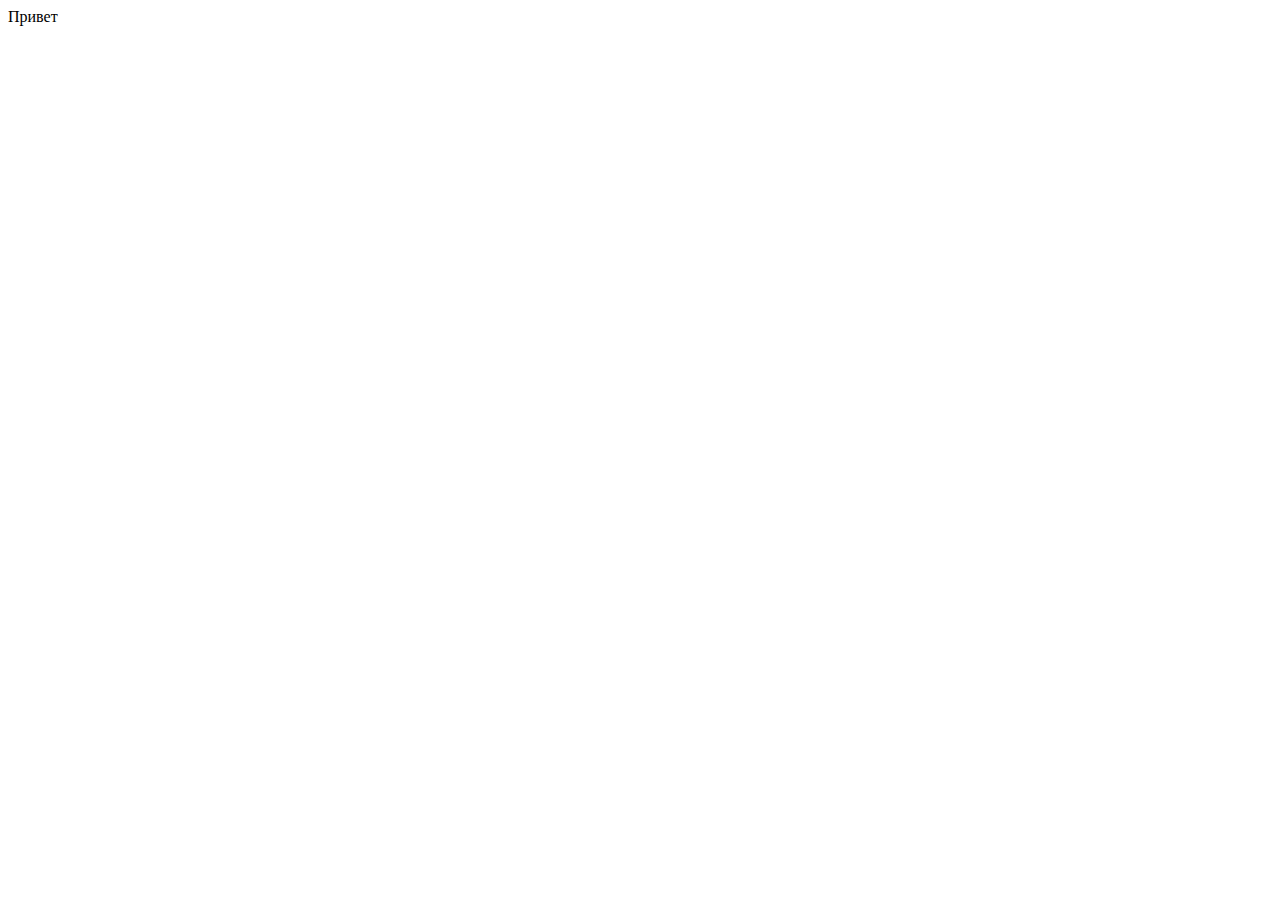
==== front/index.html @ cd2bcb20 "front" ====
<!DOCTYPE html>
<html lang="ru">
<head>
    <meta charset="UTF-8">
    <meta name="viewport" content="width=device-width, initial-scale=1.0">
    <title>Проверка</title>
</head>
<body>
    Привет
</body>
</html>
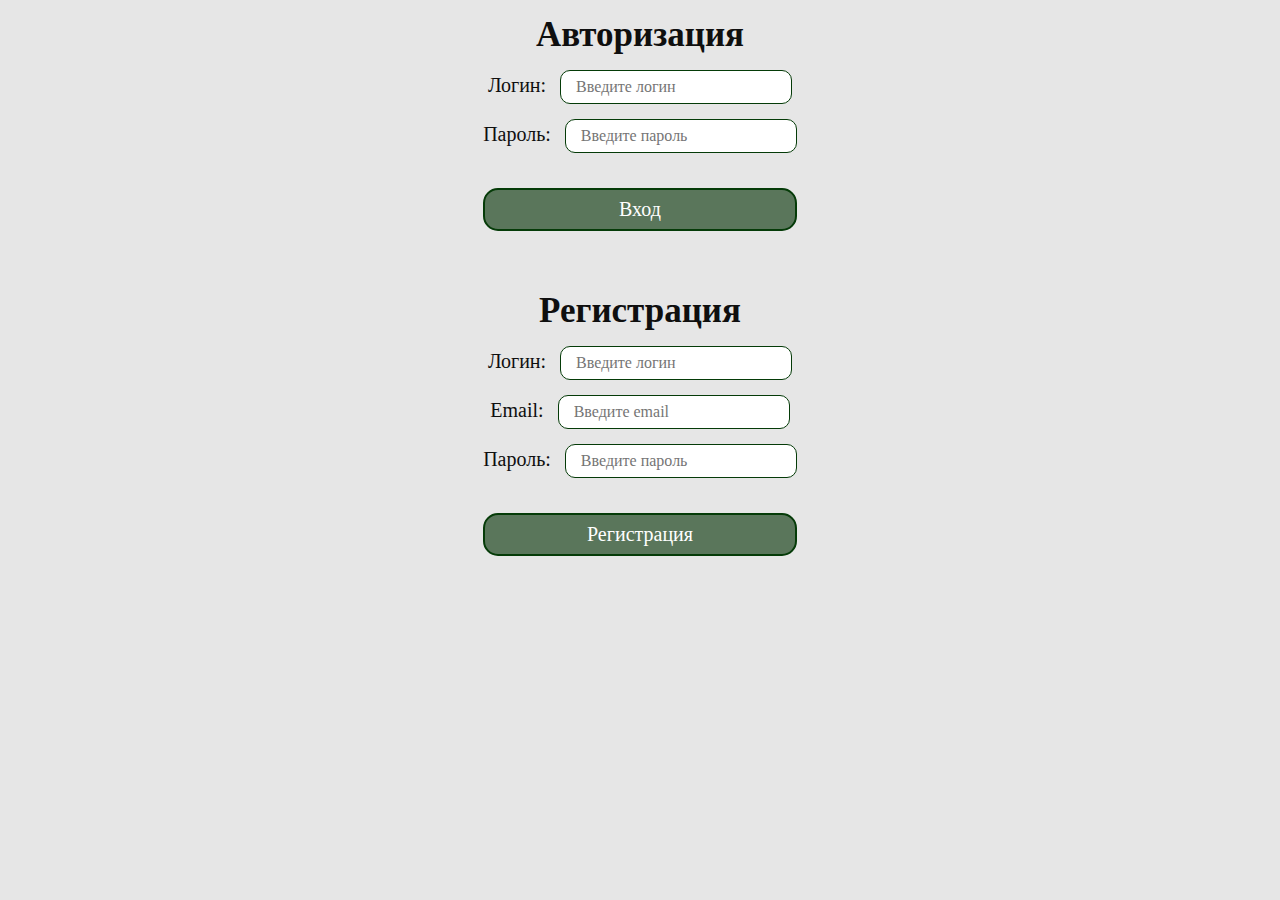
==== commit 7d60cb91: "начало фротна" ====
--- a/front/index.html
+++ b/front/index.html
@@ -3,9 +3,104 @@
 <head>
     <meta charset="UTF-8">
     <meta name="viewport" content="width=device-width, initial-scale=1.0">
+    <link rel="stylesheet" href="css/style.css" />
     <title>Проверка</title>
 </head>
 <body>
-    Привет
+    <div class="auth">
+        <h2 class="auth__title">Авторизация</h2>
+
+        <form action="" class="auth__form" method="post" id="formLog">
+            <div class="auth__item">
+                <label for="" class="auth__label">Логин:</label>
+                <input type="text" class="auth__input" placeholder="Введите логин" id="logLogin" name="login" required>
+            </div>
+
+            <div class="auth__item">
+                <label for="" class="auth__label">Пароль:</label>
+                <input type="password" class="auth__input" placeholder="Введите пароль" id="logPass" name="password" required>
+            </div>
+
+            <button class="auth__btn" data-form="#formLog">Вход</button>
+        </form>
+    </div>
+
+    <div class="auth">
+        <h2 class="auth__title">Регистрация</h2>
+
+        <form action="" class="auth__form" method="" id="formReg">
+            <div class="auth__item">
+                <label for="" class="auth__label">Логин:</label>
+                <input type="text" class="auth__input" placeholder="Введите логин" id="regLogin" name="login" required>
+            </div>
+
+            <div class="auth__item">
+                <label for="" class="auth__label">Email:</label>
+                <input type="text" class="auth__input" placeholder="Введите email" id="regEmail" name="email" required>
+            </div>
+
+            <div class="auth__item">
+                <label for="" class="auth__label">Пароль:</label>
+                <input type="password" class="auth__input" placeholder="Введите пароль" id="regPass" name="password" required>
+            </div>
+
+            <button class="auth__btn" data-form="#formReg">Регистрация</button>
+        </form>
+    </div>
+
+    <button class="auth__btn exit__btn" id="exit">Выход</button>
+    <table class="table">
+        <tr class="table__row">
+            <th class="table__head">Id</th>
+            <th class="table__head">Логин</th>
+            <th class="table__head">Почта</th>
+            <th class="table__head">Роль</th>
+            <th class="table__head">Пароль</th>
+            <th class="table__head">Удаление</th>
+        </tr>
+
+        <tr class="table__row">
+            <form action="" class="table__form">
+                <td class="table__cell">
+                    <input type="number" class="auth__input table__input" value="1" disabled>
+                </td>
+                <td class="table__cell">
+                    <input type="text" class="auth__input table__input" value="PopoffRI" disabled>
+                </td>
+                <td class="table__cell">
+                    <input type="text" class="auth__input table__input" value="Popoff@bk.ru" disabled>
+                </td>
+                <td class="table__cell">
+                    <input type="text" class="auth__input table__input" value="Препод" disabled>
+                </td>
+                <td class="table__cell">
+                    <input type="password" class="auth__input table__input" value="культурология" disabled>
+                </td>
+                <td class="table__cell">
+                    <button class="table__btn auth__input">Удалить</button>
+                </td>
+            </form>
+        </tr>
+
+        <tr class="table__row">
+            <td class="table__cell">
+                <button class="table__btn auth__input">Изменить</button>
+            </td>
+            <td class="table__cell">
+                <button class="table__btn auth__input">Изменить</button>
+            </td>
+            <td class="table__cell">
+                <button class="table__btn auth__input">Изменить</button>
+            </td>
+            <td class="table__cell">
+                <button class="table__btn auth__input">Изменить</button>
+            </td>
+            <td class="table__cell">
+                <button class="table__btn auth__input">Изменить</button>
+            </td>
+        </tr>
+    </table>
+    <script src="js/app.js"></script>
 </body>
+
 </html>--- a/front/css/style.css
+++ b/front/css/style.css
@@ -0,0 +1,121 @@
+.auth {
+  display: none;
+  flex-direction: column;
+  align-items: center;
+  padding-top: 15px;
+  margin-bottom: 45px;
+}
+.auth.active {
+  display: flex;
+}
+.auth__title {
+  font-size: 35px;
+  margin-bottom: 15px;
+}
+.auth__label {
+  font-size: 20px;
+  margin-right: 10px;
+}
+.auth__item {
+  margin-bottom: 15px;
+}
+.auth__input {
+  font-size: 16px;
+  padding: 7px 15px;
+  border: 1px solid #053b08;
+  border-radius: 10px;
+  color: #000;
+}
+.auth__form {
+  text-align: center;
+}
+.auth__btn {
+  padding: 8px 30px;
+  border: 2px solid #053b08;
+  background-color: #5a765b;
+  color: #fff;
+  font-size: 20px;
+  border-radius: 15px;
+  transition: background-color 0.2s linear;
+  margin-top: 20px;
+  width: 100%;
+}
+.auth__btn:hover {
+  background-color: #053b08;
+}
+
+.table {
+  font-size: 20px;
+  width: 100%;
+  text-align: center;
+  border-collapse: collapse;
+  border: 1px solid #000;
+  display: none;
+}
+.table.active {
+  display: table;
+}
+.table__cell, .table__head {
+  border: 1px solid #000;
+  padding: 15px;
+}
+.table__head {
+  background-color: #c7e6c8;
+}
+
+*,
+*::before,
+*::after {
+  box-sizing: border-box;
+}
+
+body {
+  font-size: 16px;
+  color: #0f0f0f;
+  margin: 0;
+  background-color: #e6e6e6;
+  -webkit-font-smoothing: antialiased;
+}
+
+h1, h2, h3, h4, h5, h6, p {
+  margin: 0;
+}
+
+button {
+  background: none;
+  border: none;
+  font-size: inherit;
+  cursor: pointer;
+  font-family: inherit;
+}
+
+input,
+textarea {
+  font-family: inherit;
+  border: none;
+}
+input:focus,
+textarea:focus {
+  outline: none;
+}
+input:hover,
+textarea:hover {
+  outline: none;
+}
+
+input::-webkit-outer-spin-button,
+input::-webkit-inner-spin-button {
+  -webkit-appearance: none;
+  margin: 0;
+}
+
+.exit__btn {
+  width: auto;
+  float: right;
+  margin-bottom: 10px;
+  margin-right: 10px;
+  display: none;
+}
+.exit__btn.active {
+  display: block;
+}/*# sourceMappingURL=style.css.map */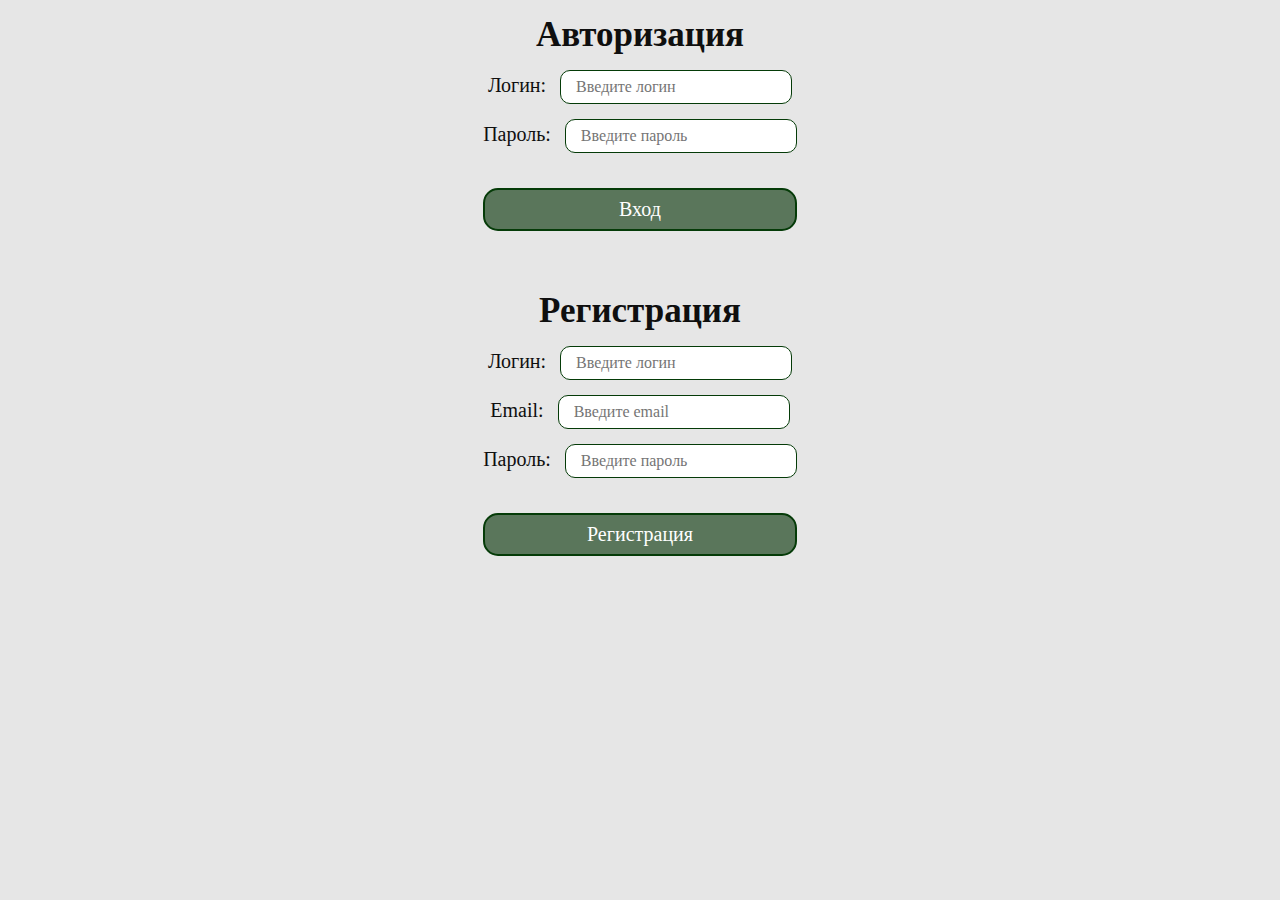
==== commit f1480326: "доделана авторизация" ====
--- a/front/index.html
+++ b/front/index.html
@@ -28,7 +28,7 @@
     <div class="auth">
         <h2 class="auth__title">Регистрация</h2>
 
-        <form action="" class="auth__form" method="" id="formReg">
+        <form class="auth__form" id="formReg">
             <div class="auth__item">
                 <label for="" class="auth__label">Логин:</label>
                 <input type="text" class="auth__input" placeholder="Введите логин" id="regLogin" name="login" required>
@@ -44,7 +44,7 @@
                 <input type="password" class="auth__input" placeholder="Введите пароль" id="regPass" name="password" required>
             </div>
 
-            <button class="auth__btn" data-form="#formReg">Регистрация</button>
+            <button class="auth__btn" type="submit" data-form="#formReg">Регистрация</button>
         </form>
     </div>
 
--- a/front/css/style.css
+++ b/front/css/style.css
@@ -1,121 +1 @@
-.auth {
-  display: none;
-  flex-direction: column;
-  align-items: center;
-  padding-top: 15px;
-  margin-bottom: 45px;
-}
-.auth.active {
-  display: flex;
-}
-.auth__title {
-  font-size: 35px;
-  margin-bottom: 15px;
-}
-.auth__label {
-  font-size: 20px;
-  margin-right: 10px;
-}
-.auth__item {
-  margin-bottom: 15px;
-}
-.auth__input {
-  font-size: 16px;
-  padding: 7px 15px;
-  border: 1px solid #053b08;
-  border-radius: 10px;
-  color: #000;
-}
-.auth__form {
-  text-align: center;
-}
-.auth__btn {
-  padding: 8px 30px;
-  border: 2px solid #053b08;
-  background-color: #5a765b;
-  color: #fff;
-  font-size: 20px;
-  border-radius: 15px;
-  transition: background-color 0.2s linear;
-  margin-top: 20px;
-  width: 100%;
-}
-.auth__btn:hover {
-  background-color: #053b08;
-}
-
-.table {
-  font-size: 20px;
-  width: 100%;
-  text-align: center;
-  border-collapse: collapse;
-  border: 1px solid #000;
-  display: none;
-}
-.table.active {
-  display: table;
-}
-.table__cell, .table__head {
-  border: 1px solid #000;
-  padding: 15px;
-}
-.table__head {
-  background-color: #c7e6c8;
-}
-
-*,
-*::before,
-*::after {
-  box-sizing: border-box;
-}
-
-body {
-  font-size: 16px;
-  color: #0f0f0f;
-  margin: 0;
-  background-color: #e6e6e6;
-  -webkit-font-smoothing: antialiased;
-}
-
-h1, h2, h3, h4, h5, h6, p {
-  margin: 0;
-}
-
-button {
-  background: none;
-  border: none;
-  font-size: inherit;
-  cursor: pointer;
-  font-family: inherit;
-}
-
-input,
-textarea {
-  font-family: inherit;
-  border: none;
-}
-input:focus,
-textarea:focus {
-  outline: none;
-}
-input:hover,
-textarea:hover {
-  outline: none;
-}
-
-input::-webkit-outer-spin-button,
-input::-webkit-inner-spin-button {
-  -webkit-appearance: none;
-  margin: 0;
-}
-
-.exit__btn {
-  width: auto;
-  float: right;
-  margin-bottom: 10px;
-  margin-right: 10px;
-  display: none;
-}
-.exit__btn.active {
-  display: block;
-}/*# sourceMappingURL=style.css.map */+.auth{display:none;flex-direction:column;align-items:center;padding-top:15px;margin-bottom:45px}.auth.active{display:flex}.auth__title{font-size:35px;margin-bottom:15px}.auth__label{font-size:20px;margin-right:10px}.auth__item{margin-bottom:15px}.auth__input{font-size:16px;padding:7px 15px;border:1px solid #053b08;border-radius:10px;color:#000}.auth__form{text-align:center}.auth__btn{padding:8px 30px;border:2px solid #053b08;background-color:#5a765b;color:#fff;font-size:20px;border-radius:15px;transition:background-color .2s linear;margin-top:20px;width:100%}.auth__btn:hover{background-color:#053b08}.table{font-size:20px;width:100%;text-align:center;border-collapse:collapse;border:1px solid #000;display:none}.table.active{display:table}.table__cell,.table__head{border:1px solid #000;padding:15px}.table__head{background-color:#c7e6c8}*,*::before,*::after{box-sizing:border-box}body{font-size:16px;color:#0f0f0f;margin:0;background-color:#e6e6e6;-webkit-font-smoothing:antialiased}h1,h2,h3,h4,h5,h6,p{margin:0}button{background:none;border:none;font-size:inherit;cursor:pointer;font-family:inherit}input,textarea{font-family:inherit;border:none}input:focus,textarea:focus{outline:none}input:hover,textarea:hover{outline:none}input::-webkit-outer-spin-button,input::-webkit-inner-spin-button{-webkit-appearance:none;margin:0}.exit__btn{width:auto;float:right;margin-bottom:10px;margin-right:10px;display:none}.exit__btn.active{display:block}.error{color:red;padding-top:5px}.success{color:#053b08;padding-top:5px}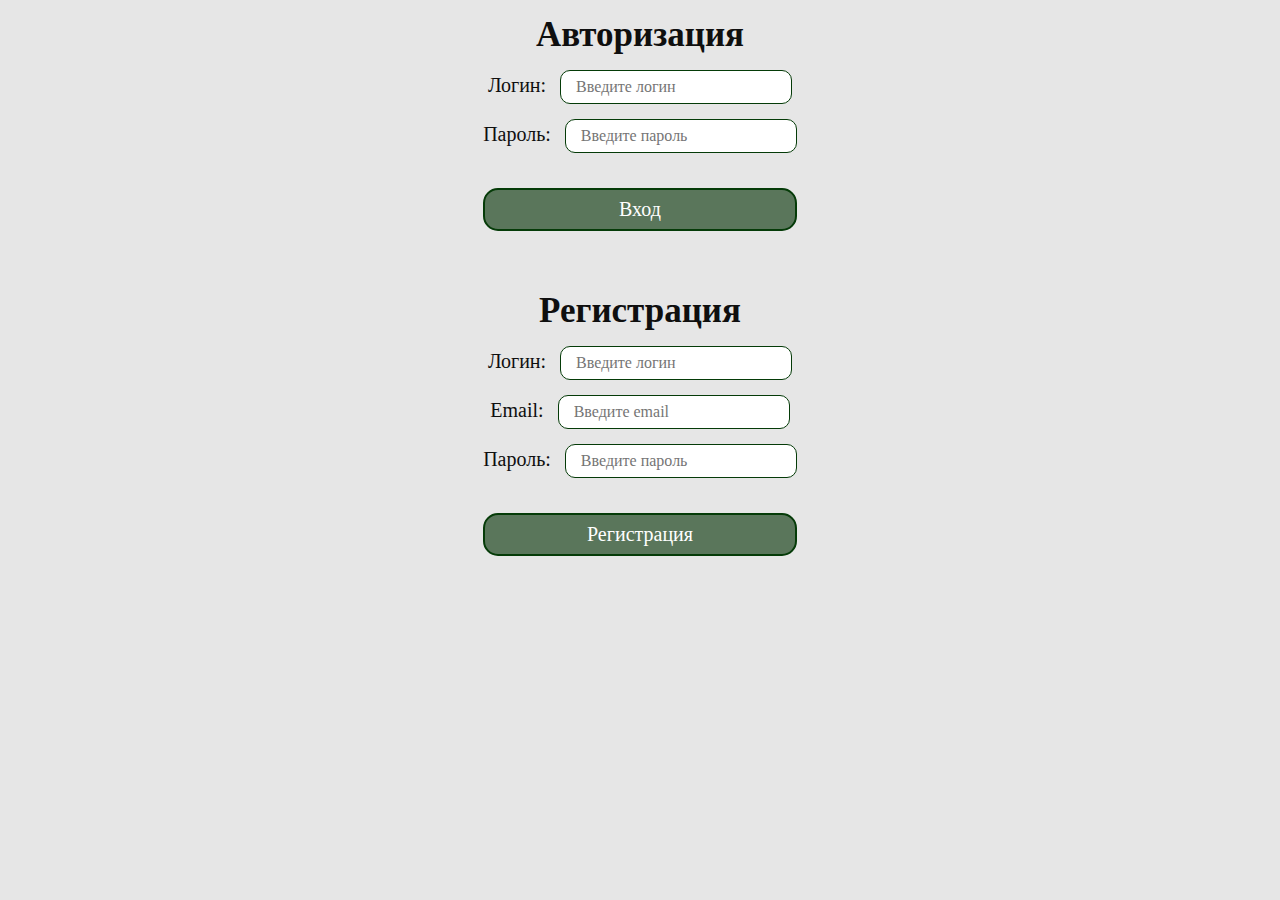
==== commit 36907e2c: "победа" ====
--- a/front/index.html
+++ b/front/index.html
@@ -4,7 +4,7 @@
     <meta charset="UTF-8">
     <meta name="viewport" content="width=device-width, initial-scale=1.0">
     <link rel="stylesheet" href="css/style.css" />
-    <title>Проверка</title>
+    <title>TaskMaster</title>
 </head>
 <body>
     <div class="auth">
@@ -49,57 +49,62 @@
     </div>
 
     <button class="auth__btn exit__btn" id="exit">Выход</button>
-    <table class="table">
-        <tr class="table__row">
-            <th class="table__head">Id</th>
-            <th class="table__head">Логин</th>
-            <th class="table__head">Почта</th>
-            <th class="table__head">Роль</th>
-            <th class="table__head">Пароль</th>
-            <th class="table__head">Удаление</th>
-        </tr>
+    <form class="table__add add__user">
+        <label for="login-user">Логин</label>
+        <input type="text" id="login-user" name="Login" required>
 
-        <tr class="table__row">
-            <form action="" class="table__form">
-                <td class="table__cell">
-                    <input type="number" class="auth__input table__input" value="1" disabled>
-                </td>
-                <td class="table__cell">
-                    <input type="text" class="auth__input table__input" value="PopoffRI" disabled>
-                </td>
-                <td class="table__cell">
-                    <input type="text" class="auth__input table__input" value="Popoff@bk.ru" disabled>
-                </td>
-                <td class="table__cell">
-                    <input type="text" class="auth__input table__input" value="Препод" disabled>
-                </td>
-                <td class="table__cell">
-                    <input type="password" class="auth__input table__input" value="культурология" disabled>
-                </td>
-                <td class="table__cell">
-                    <button class="table__btn auth__input">Удалить</button>
-                </td>
-            </form>
-        </tr>
+        <label for="email-user">Почта</label>
+        <input type="email" id="email-user" name="Email" required>
 
-        <tr class="table__row">
-            <td class="table__cell">
-                <button class="table__btn auth__input">Изменить</button>
-            </td>
-            <td class="table__cell">
-                <button class="table__btn auth__input">Изменить</button>
-            </td>
-            <td class="table__cell">
-                <button class="table__btn auth__input">Изменить</button>
-            </td>
-            <td class="table__cell">
-                <button class="table__btn auth__input">Изменить</button>
-            </td>
-            <td class="table__cell">
-                <button class="table__btn auth__input">Изменить</button>
-            </td>
-        </tr>
+        <label for="role-user">Роль</label>
+        <input type="text" id="role-user" name="Role" required>
+
+        <label for="password-user">Пароль</label>
+        <input type="password" id="password-user" name="Password" required>
+
+        <button class="auth__btn table__add-btn">Создать</button>
+    </form>
+    <table class="table user__table">
+        <caption class="table__title">Пользователи</caption>
     </table>
+    <p class="table__error table__error-user">Ошибка при загрузке данных.</p>
+    <p class="table__error table__error-auth-user">Нет доступа.</p>
+
+    <form class="table__add add__task">
+        <label for="title-task">Название</label>
+        <input type="text" id="title-task" name="Title" required>
+
+        <label for="ready-task">Статус</label>
+        <input type="checkbox" id="ready-task" name="Ready">
+
+        <label for="iid-task">Iid</label>
+        <input type="number" id="iid-task" name="Iid" required>
+
+        <button class="auth__btn table__add-btn">Создать</button>
+    </form>
+    <table class="table task__table">
+        <caption class="table__title">Задачи</caption>
+    </table>
+    <p class="table__error table__error-task">Ошибка при загрузке данных.</p>
+    <p class="table__error table__error-auth-task">Нет доступа.</p>
+
+    <form class="table__add add__task-point">
+        <label for="title-task-point">Название</label>
+        <input type="text" id="title-task-point" name="Title" required>
+
+        <label for="ready-task-point">Статус</label>
+        <input type="checkbox" id="ready-task-point" name="Ready">
+
+        <label for="tid-task-point">Tid</label>
+        <input type="number" id="tid-task-point" name="Tid" required>
+
+        <button class="auth__btn table__add-btn">Создать</button>
+    </form>
+    <table class="table task-point__table">
+        <caption class="table__title">Подзадачи</caption>
+    </table>
+    <p class="table__error table__error-task-point">Ошибка при загрузке данных.</p>
+    <p class="table__error table__error-auth-task-point">Нет доступа.</p>
     <script src="js/app.js"></script>
 </body>
 
--- a/front/css/style.css
+++ b/front/css/style.css
@@ -1 +1 @@
-.auth{display:none;flex-direction:column;align-items:center;padding-top:15px;margin-bottom:45px}.auth.active{display:flex}.auth__title{font-size:35px;margin-bottom:15px}.auth__label{font-size:20px;margin-right:10px}.auth__item{margin-bottom:15px}.auth__input{font-size:16px;padding:7px 15px;border:1px solid #053b08;border-radius:10px;color:#000}.auth__form{text-align:center}.auth__btn{padding:8px 30px;border:2px solid #053b08;background-color:#5a765b;color:#fff;font-size:20px;border-radius:15px;transition:background-color .2s linear;margin-top:20px;width:100%}.auth__btn:hover{background-color:#053b08}.table{font-size:20px;width:100%;text-align:center;border-collapse:collapse;border:1px solid #000;display:none}.table.active{display:table}.table__cell,.table__head{border:1px solid #000;padding:15px}.table__head{background-color:#c7e6c8}*,*::before,*::after{box-sizing:border-box}body{font-size:16px;color:#0f0f0f;margin:0;background-color:#e6e6e6;-webkit-font-smoothing:antialiased}h1,h2,h3,h4,h5,h6,p{margin:0}button{background:none;border:none;font-size:inherit;cursor:pointer;font-family:inherit}input,textarea{font-family:inherit;border:none}input:focus,textarea:focus{outline:none}input:hover,textarea:hover{outline:none}input::-webkit-outer-spin-button,input::-webkit-inner-spin-button{-webkit-appearance:none;margin:0}.exit__btn{width:auto;float:right;margin-bottom:10px;margin-right:10px;display:none}.exit__btn.active{display:block}.error{color:red;padding-top:5px}.success{color:#053b08;padding-top:5px}+.auth{display:none;flex-direction:column;align-items:center;padding-top:15px;margin-bottom:45px}.auth.active{display:flex}.auth__title{font-size:35px;margin-bottom:15px}.auth__label{font-size:20px;margin-right:10px}.auth__item{margin-bottom:15px}.auth__input{font-size:16px;padding:7px 15px;border:1px solid #053b08;border-radius:10px;color:#000}.auth__form{text-align:center}.auth__btn{padding:8px 30px;border:2px solid #053b08;background-color:#5a765b;color:#fff;font-size:20px;border-radius:15px;transition:background-color .2s linear;margin-top:20px;width:100%}.auth__btn:hover{background-color:#053b08}.table{font-size:20px;width:100%;text-align:center;border-collapse:collapse;border:1px solid #000;display:none}.table.active{display:table}.table__title{margin-bottom:10px;padding-left:10px;font-size:26px;line-height:39px;font-weight:700;text-align:left}.table__add{font-size:16px;display:none}.table__add label{padding-left:10px}.table__add-btn{font-size:16px;padding:5px 10px 5px 10px;width:unset}.table__add_active{display:block}.table__cell,.table__head{border:1px solid #000;padding:15px;font-size:20px;border-radius:15px;transition:background-color .2s linear}.table__head{background-color:#c7e6c8}.table__btn{display:none;margin:10px auto 0 auto}.table__btn_active{display:block}.table__error{color:red;display:none;margin-top:10px;font-size:20px;line-height:30px}.table__error_active{display:block}.table__error-auth-user_active{display:block}.table__error-auth-task_active{display:block}.table__error-auth-task-point_active{display:block}*,*::before,*::after{box-sizing:border-box}body{font-size:16px;color:#0f0f0f;margin:0;background-color:#e6e6e6;-webkit-font-smoothing:antialiased}h1,h2,h3,h4,h5,h6,p{margin:0}button{background:none;border:none;font-size:inherit;cursor:pointer;font-family:inherit}input,textarea{font-family:inherit;border:none}input:focus,textarea:focus{outline:none}input:hover,textarea:hover{outline:none}input::-webkit-outer-spin-button,input::-webkit-inner-spin-button{-webkit-appearance:none;margin:0}.exit__btn{display:none;margin-left:auto;margin-right:10px;margin-bottom:10px;width:auto}.exit__btn.active{display:block}.add__btn{display:none;margin-right:10px;margin-bottom:10px;width:auto}.add__btn.active{display:block}.error{color:red;padding-top:5px}.success{color:#053b08;padding-top:5px}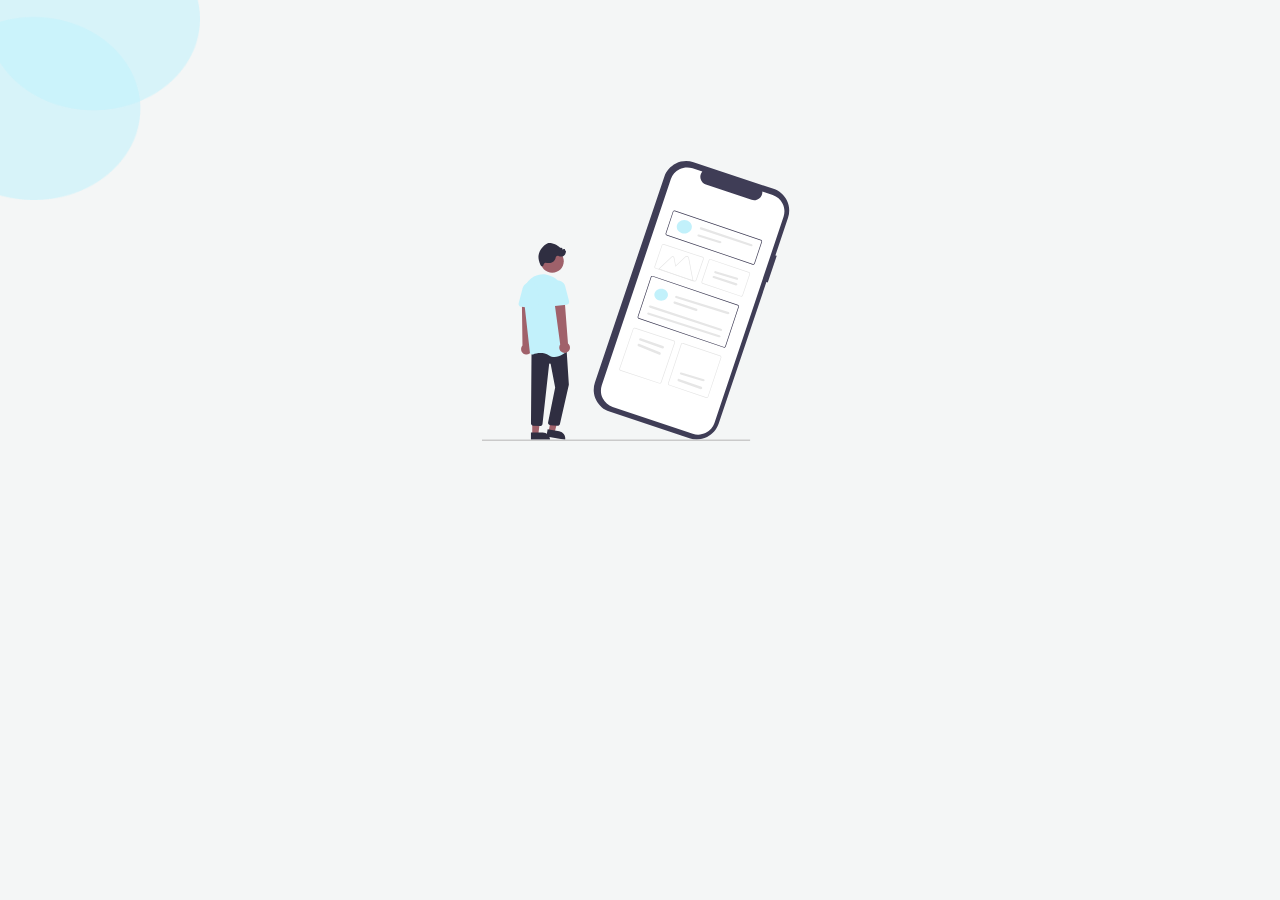
==== commit f38df67d: "Тестирование storage (УРА)" ====
--- a/front/index.html
+++ b/front/index.html
@@ -1,111 +1,36 @@
 <!DOCTYPE html>
-<html lang="ru">
-<head>
-    <meta charset="UTF-8">
-    <meta name="viewport" content="width=device-width, initial-scale=1.0">
-    <link rel="stylesheet" href="css/style.css" />
-    <title>TaskMaster</title>
-</head>
-<body>
-    <div class="auth">
-        <h2 class="auth__title">Авторизация</h2>
+<html>
+	<head>
+		<meta charset="utf-8"/>
+		<meta name="keywords" content="Задачи список задач план расписание менеджер task manager">
+		<title>TaskMaster | Главная</title>
+		<link rel="stylesheet" href="css/style.css" />
+		<link rel="preconnect" href="https://fonts.googleapis.com">
+		<link rel="preconnect" href="https://fonts.gstatic.com" crossorigin>
+		<link href="https://fonts.googleapis.com/css2?family=Montserrat:wght@300;400;500;700;800&display=swap" rel="stylesheet">
+		<meta name="viewport" content="width=device-width, initial-scale=1" />
+	</head>
+	
+	<body>
+	<div class="page page--main">
+		<img src="img/could.png" alt="" class="page__bg">
 
-        <form action="" class="auth__form" method="post" id="formLog">
-            <div class="auth__item">
-                <label for="" class="auth__label">Логин:</label>
-                <input type="text" class="auth__input" placeholder="Введите логин" id="logLogin" name="login" required>
-            </div>
-
-            <div class="auth__item">
-                <label for="" class="auth__label">Пароль:</label>
-                <input type="password" class="auth__input" placeholder="Введите пароль" id="logPass" name="password" required>
-            </div>
-
-            <button class="auth__btn" data-form="#formLog">Вход</button>
-        </form>
+		<div class="main">
+			<div class="container">
+				<div class="main">
+					<img src="img/main.svg" alt="" class="main__img">
+					<h1 class="main__title">Task<span>Master</span></h1>
+					<h3 class="main__subtitle">Управлять задачами - <span>просто</span></h3>
+					<p class="main__text">
+						На нашем сайте вы найдете удобный и интуитивно понятный инструмент для 
+						эффективного управления вашими задачами. Мы предоставляем простое и 
+						мощное решение для упорядочивания и выполнения задач, которые важны для 
+						вас.
+					</p>
+					<a href="registration.html" class="btn main__btn">Приступим</a>
+				</div>
+			</div>
+		</div>
     </div>
-
-    <div class="auth">
-        <h2 class="auth__title">Регистрация</h2>
-
-        <form class="auth__form" id="formReg">
-            <div class="auth__item">
-                <label for="" class="auth__label">Логин:</label>
-                <input type="text" class="auth__input" placeholder="Введите логин" id="regLogin" name="login" required>
-            </div>
-
-            <div class="auth__item">
-                <label for="" class="auth__label">Email:</label>
-                <input type="text" class="auth__input" placeholder="Введите email" id="regEmail" name="email" required>
-            </div>
-
-            <div class="auth__item">
-                <label for="" class="auth__label">Пароль:</label>
-                <input type="password" class="auth__input" placeholder="Введите пароль" id="regPass" name="password" required>
-            </div>
-
-            <button class="auth__btn" type="submit" data-form="#formReg">Регистрация</button>
-        </form>
-    </div>
-
-    <button class="auth__btn exit__btn" id="exit">Выход</button>
-    <form class="table__add add__user">
-        <label for="login-user">Логин</label>
-        <input type="text" id="login-user" name="Login" required>
-
-        <label for="email-user">Почта</label>
-        <input type="email" id="email-user" name="Email" required>
-
-        <label for="role-user">Роль</label>
-        <input type="text" id="role-user" name="Role" required>
-
-        <label for="password-user">Пароль</label>
-        <input type="password" id="password-user" name="Password" required>
-
-        <button class="auth__btn table__add-btn">Создать</button>
-    </form>
-    <table class="table user__table">
-        <caption class="table__title">Пользователи</caption>
-    </table>
-    <p class="table__error table__error-user">Ошибка при загрузке данных.</p>
-    <p class="table__error table__error-auth-user">Нет доступа.</p>
-
-    <form class="table__add add__task">
-        <label for="title-task">Название</label>
-        <input type="text" id="title-task" name="Title" required>
-
-        <label for="ready-task">Статус</label>
-        <input type="checkbox" id="ready-task" name="Ready">
-
-        <label for="iid-task">Iid</label>
-        <input type="number" id="iid-task" name="Iid" required>
-
-        <button class="auth__btn table__add-btn">Создать</button>
-    </form>
-    <table class="table task__table">
-        <caption class="table__title">Задачи</caption>
-    </table>
-    <p class="table__error table__error-task">Ошибка при загрузке данных.</p>
-    <p class="table__error table__error-auth-task">Нет доступа.</p>
-
-    <form class="table__add add__task-point">
-        <label for="title-task-point">Название</label>
-        <input type="text" id="title-task-point" name="Title" required>
-
-        <label for="ready-task-point">Статус</label>
-        <input type="checkbox" id="ready-task-point" name="Ready">
-
-        <label for="tid-task-point">Tid</label>
-        <input type="number" id="tid-task-point" name="Tid" required>
-
-        <button class="auth__btn table__add-btn">Создать</button>
-    </form>
-    <table class="table task-point__table">
-        <caption class="table__title">Подзадачи</caption>
-    </table>
-    <p class="table__error table__error-task-point">Ошибка при загрузке данных.</p>
-    <p class="table__error table__error-auth-task-point">Нет доступа.</p>
-    <script src="js/app.js"></script>
-</body>
-
-</html>+	</body>
+</html>
--- a/front/css/style.css
+++ b/front/css/style.css
@@ -1 +1 @@
-.auth{display:none;flex-direction:column;align-items:center;padding-top:15px;margin-bottom:45px}.auth.active{display:flex}.auth__title{font-size:35px;margin-bottom:15px}.auth__label{font-size:20px;margin-right:10px}.auth__item{margin-bottom:15px}.auth__input{font-size:16px;padding:7px 15px;border:1px solid #053b08;border-radius:10px;color:#000}.auth__form{text-align:center}.auth__btn{padding:8px 30px;border:2px solid #053b08;background-color:#5a765b;color:#fff;font-size:20px;border-radius:15px;transition:background-color .2s linear;margin-top:20px;width:100%}.auth__btn:hover{background-color:#053b08}.table{font-size:20px;width:100%;text-align:center;border-collapse:collapse;border:1px solid #000;display:none}.table.active{display:table}.table__title{margin-bottom:10px;padding-left:10px;font-size:26px;line-height:39px;font-weight:700;text-align:left}.table__add{font-size:16px;display:none}.table__add label{padding-left:10px}.table__add-btn{font-size:16px;padding:5px 10px 5px 10px;width:unset}.table__add_active{display:block}.table__cell,.table__head{border:1px solid #000;padding:15px;font-size:20px;border-radius:15px;transition:background-color .2s linear}.table__head{background-color:#c7e6c8}.table__btn{display:none;margin:10px auto 0 auto}.table__btn_active{display:block}.table__error{color:red;display:none;margin-top:10px;font-size:20px;line-height:30px}.table__error_active{display:block}.table__error-auth-user_active{display:block}.table__error-auth-task_active{display:block}.table__error-auth-task-point_active{display:block}*,*::before,*::after{box-sizing:border-box}body{font-size:16px;color:#0f0f0f;margin:0;background-color:#e6e6e6;-webkit-font-smoothing:antialiased}h1,h2,h3,h4,h5,h6,p{margin:0}button{background:none;border:none;font-size:inherit;cursor:pointer;font-family:inherit}input,textarea{font-family:inherit;border:none}input:focus,textarea:focus{outline:none}input:hover,textarea:hover{outline:none}input::-webkit-outer-spin-button,input::-webkit-inner-spin-button{-webkit-appearance:none;margin:0}.exit__btn{display:none;margin-left:auto;margin-right:10px;margin-bottom:10px;width:auto}.exit__btn.active{display:block}.add__btn{display:none;margin-right:10px;margin-bottom:10px;width:auto}.add__btn.active{display:block}.error{color:red;padding-top:5px}.success{color:#053b08;padding-top:5px}+.main{text-align:center}.main__img{height:376px;margin-bottom:5px}.main__title{font-size:50px;font-weight:800;transform:translateX(-150px);opacity:0;animation:oneLeft 1s forwards}@media(max-width: 1500px){.main__title{font-size:calc(50px*.9)}}@media(max-width: 1030px){.main__title{font-size:calc(50px*.75)}}@media(max-width: 768px){.main__title{font-size:calc(50px*.65)}}@media(max-width: 375px){.main__title{font-size:calc(50px*.6)}}.main__title>span{color:#48c2dc}.main__subtitle{font-size:25px;font-weight:700;margin-bottom:50px;transform:translateX(-150px);opacity:0;animation:oneLeft 1s forwards}@media(max-width: 1500px){.main__subtitle{font-size:calc(25px*.9)}}@media(max-width: 1030px){.main__subtitle{font-size:calc(25px*.75)}}@media(max-width: 768px){.main__subtitle{font-size:calc(25px*.65)}}@media(max-width: 375px){.main__subtitle{font-size:calc(25px*.6)}}.main__subtitle>span{color:#48c2dc}.main__text{font-size:20px;line-height:1.21;font-weight:400;margin-bottom:40px;transform:translateX(-150px);opacity:0;animation:twoLeft 1s forwards}@media(max-width: 1500px){.main__text{font-size:calc(20px*.9)}}@media(max-width: 1030px){.main__text{font-size:calc(20px*.75)}}@media(max-width: 768px){.main__text{font-size:calc(20px*.65)}}@media(max-width: 375px){.main__text{font-size:calc(20px*.6)}}.main__btn{transform:translateX(-150px);opacity:0;animation:threeLeft 1s forwards}@keyframes oneLeft{0%{transform:translateX(-150px);opacity:0}100%{transform:translateX(0);opacity:1}}@keyframes oneTop{0%{transform:translateY(-150px);opacity:0}100%{transform:translateY(0);opacity:1}}@keyframes twoLeft{30%{transform:translateX(-150px);opacity:0}100%{transform:translateX(0);opacity:1}}@keyframes twoRight{30%{transform:translateX(150px);opacity:0}100%{transform:translateX(0);opacity:1}}@keyframes threeLeft{60%{transform:translateX(-150px);opacity:0}100%{transform:translateX(0);opacity:1}}@keyframes threeRight{60%{transform:translateX(150px);opacity:0}100%{transform:translateX(0);opacity:1}}.reg{text-align:center}.reg__title{font-size:30px;font-weight:700;margin-bottom:5px;transform:translateX(-150px);opacity:0;animation:oneLeft 1s forwards}@media(max-width: 1500px){.reg__title{font-size:calc(30px*.9)}}@media(max-width: 1030px){.reg__title{font-size:calc(30px*.75)}}@media(max-width: 768px){.reg__title{font-size:calc(30px*.65)}}@media(max-width: 375px){.reg__title{font-size:calc(30px*.6)}}.reg__subtitle{font-size:20px;font-weight:400;margin-bottom:50px;transform:translateX(-150px);opacity:0;animation:oneLeft 1s forwards}@media(max-width: 1500px){.reg__subtitle{font-size:calc(20px*.9)}}@media(max-width: 1030px){.reg__subtitle{font-size:calc(20px*.75)}}@media(max-width: 768px){.reg__subtitle{font-size:calc(20px*.65)}}@media(max-width: 375px){.reg__subtitle{font-size:calc(20px*.6)}}.reg__item--left{transform:translateX(-150px);opacity:0;animation:twoLeft 1s forwards}.reg__item--right{transform:translateX(150px);opacity:0;animation:twoRight 1s forwards}.reg__inner{display:grid;grid-template-columns:1fr 1fr;grid-column-gap:40px;margin-bottom:30px}.reg__btn{margin-bottom:15px;transform:translateX(-150px);opacity:0;animation:threeLeft 1s forwards}.reg__login{font-size:18px;font-weight:500;transform:translateX(-150px);opacity:0;animation:threeLeft 1s forwards}@media(max-width: 1500px){.reg__login{font-size:calc(18px*.9)}}@media(max-width: 1030px){.reg__login{font-size:calc(18px*.75)}}@media(max-width: 768px){.reg__login{font-size:calc(18px*.65)}}@media(max-width: 375px){.reg__login{font-size:calc(18px*.6)}}.reg__login>a{color:#44acc2;transition:color .2s linear}.reg__login>a:hover{color:#48c2dc}.auth__label{font-size:20px;margin-bottom:10px;padding-left:20px;display:block;text-align:start;cursor:pointer}@media(max-width: 1500px){.auth__label{font-size:calc(20px*.9)}}@media(max-width: 1030px){.auth__label{font-size:calc(20px*.75)}}@media(max-width: 768px){.auth__label{font-size:calc(20px*.65)}}@media(max-width: 375px){.auth__label{font-size:calc(20px*.6)}}.auth__label--modal{font-size:18px;padding-left:10px}@media(max-width: 1500px){.auth__label--modal{font-size:calc(18px*.9)}}@media(max-width: 1030px){.auth__label--modal{font-size:calc(18px*.75)}}@media(max-width: 768px){.auth__label--modal{font-size:calc(18px*.65)}}@media(max-width: 375px){.auth__label--modal{font-size:calc(18px*.6)}}.auth__input{width:100%;background-color:#fffcfc;border-radius:100px;padding:17px 30px;font-size:16px;font-weight:400;border:2px solid rgba(0,0,0,0);transition:border .2s linear;margin-bottom:30px}@media(max-width: 1500px){.auth__input{font-size:calc(16px*.9)}}@media(max-width: 1030px){.auth__input{font-size:calc(16px*.75)}}@media(max-width: 768px){.auth__input{font-size:calc(16px*.65)}}@media(max-width: 375px){.auth__input{font-size:calc(16px*.6)}}.auth__input--modal{padding:11px 19px !important;border:2px solid #44acc2 !important;margin-bottom:0 !important}.auth__input--modal.error{border:2px solid #b90101 !important}.auth__input--account{height:100%;padding:0 15px;margin-bottom:0 !important;border:2px solid #44acc2;font-size:14px;margin-right:20px}@media(max-width: 1500px){.auth__input--account{font-size:calc(14px*.9)}}@media(max-width: 1030px){.auth__input--account{font-size:calc(14px*.75)}}@media(max-width: 768px){.auth__input--account{font-size:calc(14px*.65)}}@media(max-width: 375px){.auth__input--account{font-size:calc(14px*.6)}}.auth__input::-moz-placeholder{color:#888}.auth__input::placeholder{color:#888}.auth__input:focus{border:2px solid #44acc2;color:#44acc2;font-weight:500}.auth__input:hover{border:2px solid #44acc2}.auth__input.error{border:2px solid #b90101}.auth__error{display:none;font-size:16px;font-weight:400;color:#b90101;text-align:left;padding-left:10px;margin-top:-10px;margin-bottom:20px}@media(max-width: 1500px){.auth__error{font-size:calc(16px*.9)}}@media(max-width: 1030px){.auth__error{font-size:calc(16px*.75)}}@media(max-width: 768px){.auth__error{font-size:calc(16px*.65)}}@media(max-width: 375px){.auth__error{font-size:calc(16px*.6)}}.auth__error.active{display:block}.login{text-align:center}.login__title{font-size:30px;font-weight:700;margin-bottom:50px;transform:translateX(-150px);opacity:0;animation:oneLeft 1s forwards}@media(max-width: 1500px){.login__title{font-size:calc(30px*.9)}}@media(max-width: 1030px){.login__title{font-size:calc(30px*.75)}}@media(max-width: 768px){.login__title{font-size:calc(30px*.65)}}@media(max-width: 375px){.login__title{font-size:calc(30px*.6)}}.login__inner{display:grid;grid-template-columns:2fr 3fr;grid-column-gap:40px}.login__img{height:280px}.login__item--left{display:flex;flex-direction:column;justify-content:center;transform:translateX(-150px);opacity:0;animation:twoLeft 1s forwards}.login__item--right{transform:translateX(150px);opacity:0;animation:twoRight 1s forwards}.login__btn{margin-top:25px;margin-bottom:10px}.login__reg{font-size:18px;font-weight:500}@media(max-width: 1500px){.login__reg{font-size:calc(18px*.9)}}@media(max-width: 1030px){.login__reg{font-size:calc(18px*.75)}}@media(max-width: 768px){.login__reg{font-size:calc(18px*.65)}}@media(max-width: 375px){.login__reg{font-size:calc(18px*.6)}}.login__reg>a{color:#44acc2;transition:color .2s linear}.login__reg>a:hover{color:#48c2dc}.task__top{display:flex;align-items:center;margin-bottom:25px;transform:translateX(-150px);opacity:0;animation:oneLeft 1s forwards}.task__title{font-size:30px;font-weight:500;margin-right:15px}@media(max-width: 1500px){.task__title{font-size:calc(30px*.9)}}@media(max-width: 1030px){.task__title{font-size:calc(30px*.75)}}@media(max-width: 768px){.task__title{font-size:calc(30px*.65)}}@media(max-width: 375px){.task__title{font-size:calc(30px*.6)}}.task__create{background-color:#48c2dc;color:#fffcfc;font-size:18px;font-weight:400;border-radius:150px;padding:5px 25px 5px 45px;position:relative;transition:background-color .2s linear}@media(max-width: 1500px){.task__create{font-size:calc(18px*.9)}}@media(max-width: 1030px){.task__create{font-size:calc(18px*.75)}}@media(max-width: 768px){.task__create{font-size:calc(18px*.65)}}@media(max-width: 375px){.task__create{font-size:calc(18px*.6)}}.task__create:hover{background-color:#44acc2}.task__create:hover .task__create-icon{fill:#44acc2}.task__create-circle{position:absolute;top:50%;transform:translateY(-50%);left:0;height:35px;width:35px;z-index:10;background-color:#fffcfc;border-radius:50%;display:flex;justify-content:center;align-items:center}.task__create-icon{fill:#48c2dc;width:15px;height:15px;transition:fill .2s linear}.task__item{background-color:#fffcfc;border-radius:24px;padding:20px 30px;box-shadow:0px 4px 4px 0px rgba(0,0,0,.2509803922);margin-bottom:20px;transform:translateX(-150px);opacity:0;animation:twoLeft 1s forwards;transition:opacity .2s linear;opacity:1}.task__item.hide{display:none}.task__item-head{position:relative;margin-bottom:20px}.task__item-title{font-size:20px;font-weight:500;overflow:hidden;display:-webkit-box;-webkit-line-clamp:1;-webkit-box-orient:vertical;position:relative;padding-right:140px}@media(max-width: 1500px){.task__item-title{font-size:calc(20px*.9)}}@media(max-width: 1030px){.task__item-title{font-size:calc(20px*.75)}}@media(max-width: 768px){.task__item-title{font-size:calc(20px*.65)}}@media(max-width: 375px){.task__item-title{font-size:calc(20px*.6)}}.task__item-btn{margin-left:20px}.task__item-btn:hover>.task__item-icon{fill:#44acc2}.task__item-btn--edit{display:none;opacity:0;transition:opacity .2s linear}.task__item-btn--edit.show{display:flex}.task__item-icons{display:flex;position:absolute;top:50%;transform:translateY(-50%);right:0;z-index:10}.task__item-plus{background-color:#48c2dc;display:flex;justify-content:center;align-items:center;border-radius:50%;width:25px;height:25px;transition:background-color .2s linear;transition:opacity .2s linear}.task__item-plus.hide{display:none}.task__item-plus:hover{background-color:#44acc2}.task__item-plus:hover>.task__item-icon{fill:#fffcfc}.task__item-plus>.task__item-icon{fill:#fffcfc;width:13px;height:13px}.task__item-icon{width:25px;height:25px;fill:#48c2dc;transition:fill .2s linear}.task__item-container{max-height:200px;overflow-y:auto;margin-right:15px;padding-right:15px;scrollbar-color:#fffcfc #d5d5d5;scrollbar-width:thin}.task__item-container::-webkit-scrollbar{width:5px}.task__item-container::-webkit-scrollbar-track{background-color:#fffcfc;border-radius:10px}.task__item-container::-webkit-scrollbar-thumb{border-radius:10px;background-color:#d5d5d5}.task__item-point{margin-bottom:15px;display:flex;justify-content:space-between;align-items:center;overflow:hidden;transition:opacity .2s linear}.task__item-point.hide{display:none}.task__item-label{font-size:18px;font-weight:400;cursor:pointer;width:100%;padding-left:15px;display:flex;align-items:center}@media(max-width: 1500px){.task__item-label{font-size:calc(18px*.9)}}@media(max-width: 1030px){.task__item-label{font-size:calc(18px*.75)}}@media(max-width: 768px){.task__item-label{font-size:calc(18px*.65)}}@media(max-width: 375px){.task__item-label{font-size:calc(18px*.6)}}.task__item-checkbox{display:none}.task__item-checkbox:checked~.task__item-flag{background-color:#48c2dc}.task__item-flag{display:block;width:20px;height:20px;border:1px solid #000;background-color:#fffcfc;cursor:pointer;transition:background-color .2s linear}.task__item-edit{width:13px;height:13px;fill:#4d4d4d;margin-left:7px;transition:fill .2s linear}.task__item-btnedit{display:none;opacity:0;transition:opacity .2s linear}.task__item-btnedit.show{display:flex}.task__item-btnedit:hover>.task__item-edit{fill:#48c2dc}.task__item-left{display:flex;align-items:center;width:100%;padding-right:15px}.task__item-right{display:none;opacity:0;transition:opacity .2s linear}.task__item-right.show{display:flex}.task__item-delete{width:20px;height:20px;fill:#000;transition:fill .2s linear}.task__item-delete:hover{fill:#48c2dc}.task__item--edit{display:flex;transition:opacity .2s linear}.task__item--edit.hide{display:none}.modal{position:fixed;width:100%;height:100vh;z-index:100;top:0;left:0;background-color:rgba(11,53,70,.9);display:none;justify-content:center;align-items:center;padding:20px}.modal.active{display:flex}.modal__content{max-width:800px;width:100%;background-color:#fffcfc;border-radius:20px;padding:30px 40px 40px 40px;position:relative;transform:translateY(-250px);opacity:0;transition:all .5s linear}.modal__close{position:absolute;top:10px;right:15px;z-index:100}.modal__close:hover>.modal__close-icon{fill:#48c2dc}.modal__close-icon{width:30px;height:30px;fill:#000;transition:fill .2s linear}.modal__title{font-size:25px;font-weight:500;text-align:center;margin-bottom:25px}@media(max-width: 1500px){.modal__title{font-size:calc(25px*.9)}}@media(max-width: 1030px){.modal__title{font-size:calc(25px*.75)}}@media(max-width: 768px){.modal__title{font-size:calc(25px*.65)}}@media(max-width: 375px){.modal__title{font-size:calc(25px*.6)}}.modal__form-inner{display:flex;justify-content:space-between;align-items:start}.modal__ready{margin-left:20px}.modal__ready:hover>.modal__ready-icon{fill:#44acc2}.modal__ready-icon{width:40px;height:40px;fill:#48c2dc;transition:fill .2s linear}.modal__left{width:100%}.modal__left>.auth__error{margin-top:10px;margin-bottom:0}.head{background-color:rgba(72,194,220,.6);height:230px;width:100%;display:flex;align-items:center;margin-bottom:50px;position:relative}.head__bg{position:absolute;top:0;left:0;z-index:10;height:75%}.head__link{display:flex;flex-direction:column;align-items:center}.head__inner{display:flex;flex-direction:column;align-items:center;justify-content:center;transform:translateY(-150px);opacity:0;animation:oneTop 1s forwards}.head__photo{display:flex;align-items:center;justify-content:center;overflow:hidden;width:150px;height:150px;border-radius:50%;border:4px solid #44acc2;margin-bottom:5px}.head__img{height:100%;width:100%;-o-object-fit:cover;object-fit:cover}.head__name{line-height:1.12;font-size:25px;font-weight:800;color:#fffcfc;text-align:center}@media(max-width: 1500px){.head__name{font-size:calc(25px*.9)}}@media(max-width: 1030px){.head__name{font-size:calc(25px*.75)}}@media(max-width: 768px){.head__name{font-size:calc(25px*.65)}}@media(max-width: 375px){.head__name{font-size:calc(25px*.6)}}.head__name:hover{text-decoration:underline}.account__body{display:grid;grid-template-columns:1fr 1fr;grid-gap:30px}.account__block{background-color:#fffcfc;border-radius:24px;padding:20px 30px;box-shadow:0px 4px 4px 0px rgba(0,0,0,.2509803922)}.account__block--left{transform:translateX(-150px);opacity:0;animation:threeLeft 1s forwards}.account__block--right{transform:translateX(150px);opacity:0;animation:threeRight 1s forwards}.account__head{display:flex;justify-content:space-between;align-items:center;margin-bottom:35px}.account__head-title{font-size:32px;font-weight:500;transform:translateX(-150px);opacity:0;animation:twoLeft 1s forwards}@media(max-width: 1500px){.account__head-title{font-size:calc(32px*.9)}}@media(max-width: 1030px){.account__head-title{font-size:calc(32px*.75)}}@media(max-width: 768px){.account__head-title{font-size:calc(32px*.65)}}@media(max-width: 375px){.account__head-title{font-size:calc(32px*.6)}}.account__head-btns{display:flex;transform:translateX(150px);opacity:0;animation:twoRight 1s forwards}.account__head-btn{font-size:25px;font-weight:400;margin-left:20px;transition:color .2s linear}@media(max-width: 1500px){.account__head-btn{font-size:calc(25px*.9)}}@media(max-width: 1030px){.account__head-btn{font-size:calc(25px*.75)}}@media(max-width: 768px){.account__head-btn{font-size:calc(25px*.65)}}@media(max-width: 375px){.account__head-btn{font-size:calc(25px*.6)}}.account__head-btn:hover{color:#48c2dc}.account__title{font-size:28px;font-weight:500;margin-bottom:25px}@media(max-width: 1500px){.account__title{font-size:calc(28px*.9)}}@media(max-width: 1030px){.account__title{font-size:calc(28px*.75)}}@media(max-width: 768px){.account__title{font-size:calc(28px*.65)}}@media(max-width: 375px){.account__title{font-size:calc(28px*.6)}}.account__item{margin-bottom:35px;height:30px}.account__text{font-size:20px;font-weight:500;width:100%;padding-right:15px;overflow:hidden;display:-webkit-box;-webkit-line-clamp:1;-webkit-box-orient:vertical;position:relative}@media(max-width: 1500px){.account__text{font-size:calc(20px*.9)}}@media(max-width: 1030px){.account__text{font-size:calc(20px*.75)}}@media(max-width: 768px){.account__text{font-size:calc(20px*.65)}}@media(max-width: 375px){.account__text{font-size:calc(20px*.6)}}.account__text>span{font-weight:400}.account__icon{width:25px;height:25px;fill:#48c2dc;transition:fill .2s linear}.account__icon:hover{fill:#44acc2}.account__info{border-bottom:1px solid #000;padding-bottom:5px;justify-content:space-between;display:flex;opacity:1;transition:opacity .2s linear}.account__info.hide{opacity:0}.account__form{height:100%;display:flex;justify-content:space-between;align-items:center;width:0;overflow:hidden;transition:width .2s linear}.account__form.show{width:100%}@media(max-width: 1500px){.page__bg{height:200px !important}.main__img{height:300px}}@media(max-width: 1024px){.page__bg{height:160px !important}.main__img{height:230px}.main__subtitle{margin-bottom:30px}.main__text{margin-bottom:25px}.reg__subtitle{margin-bottom:25px}.reg__inner{margin-bottom:20px}.auth__input{margin-bottom:20px}}@media(max-width: 768px){.reg__inner{grid-column-gap:20px}.login__title{margin-bottom:35px}.login__img{display:none}.login__inner{grid-template-columns:1fr}.login__btn{margin-top:15px}.task__top{margin-bottom:20px}.task__create{padding:5px 18px 5px 36px}.task__create-circle{width:25px;height:25px}.task__create-icon{width:15px;height:15px}.task__item-btn{margin-left:13px}.task__item-icon{width:20px;height:20px}.task__item-plus{width:20px;height:20px}.task__item-plus>.task__item-icon{width:11px;height:11px}.task__item-flag{width:15px;height:15px}.task__item-label{padding-left:10px}.task__item-delete{width:15px;height:15px}.task__item-edit{width:11px;height:11px}.head{height:200px;margin-bottom:35px}.head__photo{display:flex;align-items:center;justify-content:center;overflow:hidden;width:125px;height:125px;border-radius:50%}.modal__content{padding:25px 30px 20px 30px}.modal__icon{width:25px;height:25px}.modal__ready-icon{width:30px;height:30px}.auth__label--modal{padding-left:6px !important}.auth__input--modal{padding:8px 16px !important}.account__head{margin-bottom:25px}.account__icon{width:20px;height:20px}.account__body{grid-gap:20px}.account__block{padding:17px 23px}.account__title{margin-bottom:20px}.account__item{margin-bottom:25px;height:25px}.account__text{padding-right:10px}}@media(max-width: 520px){.reg__inner{display:block}.login__inner{display:block}.login__img{display:block;height:180px;margin-bottom:20px}.account__body{grid-template-columns:1fr}}@media(max-width: 425px){.page--main{padding-top:15%}.page--scroll{padding-bottom:15px}.page__bg{height:145px !important}.main__text{display:none}.auth__input{padding:12px 17px}.auth__input--account{padding:7px 14px}.auth__label{padding-left:10px}.task__item{border-radius:15px;padding:16px 18px}.task__item-icon{width:16px;height:16px}.task__item-container{margin-right:0;padding-right:11px}.task__item-container::-webkit-scrollbar{width:3px}.task__item-plus{width:16px;height:16px}.task__item-plus>.task__item-icon{width:8px;height:8px}.task__item-title{padding-right:85px}.head{height:175px;margin-bottom:15px}.head__photo{display:flex;align-items:center;justify-content:center;overflow:hidden;width:110px;height:110px;border-radius:50%;border:3px solid #48c2dc;margin-bottom:0}.modal__content{padding:20px 18px 15px 18px}.modal__close{top:8px;right:12px}.modal__ready{margin-left:15px}.modal__ready-icon{width:25px;height:25px}}@media(max-width: 375px){.btn{min-width:100% !important}.account__head-btns{display:block}}*,*::before,*::after{box-sizing:border-box}body{font-family:"Montserrat",sans-serif;font-size:20px;color:#000;margin:0;background-color:#f4f6f6;-webkit-font-smoothing:antialiased}body.no-scroll{overflow:hidden}h1,h2,h3,h4,h5,h6,p{margin:0}a{text-decoration:none;color:inherit}button{background:none;border:none;font-size:inherit;cursor:pointer;font-family:inherit;padding:0;display:flex}input,textarea{font-family:inherit;border:none}input:focus,textarea:focus{outline:none}input:hover,textarea:hover{outline:none}ul,li{list-style:none;margin:0;padding:0}.container{width:100%;max-width:1220px;margin:0 auto;padding:0 20px}.page{position:relative;display:flex;flex-direction:column;overflow:hidden;width:100%;height:100vh;justify-content:center}.page--scroll{height:100%;min-height:100vh;justify-content:normal;padding-bottom:50px}.page__bg{position:absolute;top:0;left:0;z-index:-2;height:300px}.btn{display:inline-block;font-size:20px;font-weight:700;color:#fffcfc;padding:15px 30px;background-color:#48c2dc;min-width:280px;text-align:center;transition:background-color .2s linear;cursor:pointer}@media(max-width: 1500px){.btn{font-size:calc(20px*.9)}}@media(max-width: 1030px){.btn{font-size:calc(20px*.75)}}@media(max-width: 768px){.btn{font-size:calc(20px*.65)}}@media(max-width: 375px){.btn{font-size:calc(20px*.6)}}.btn:hover{background-color:#73d0e4}